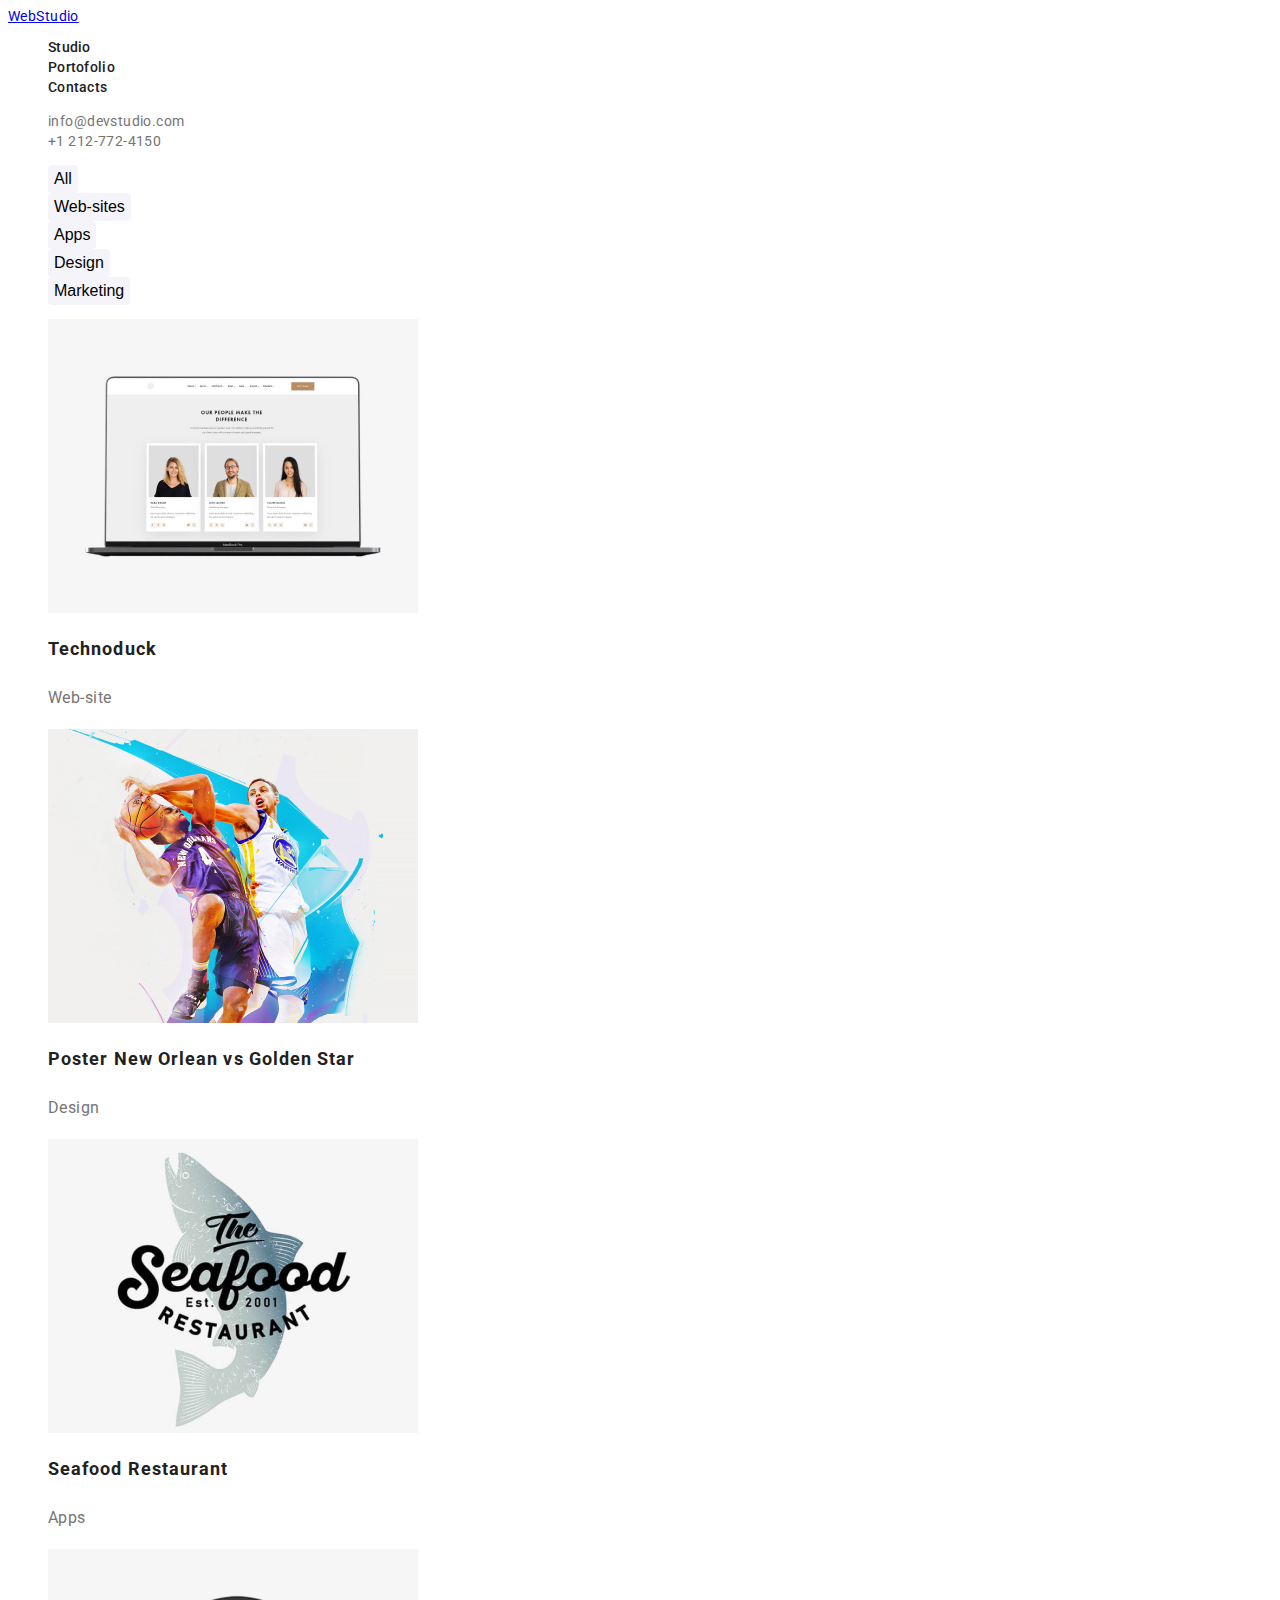
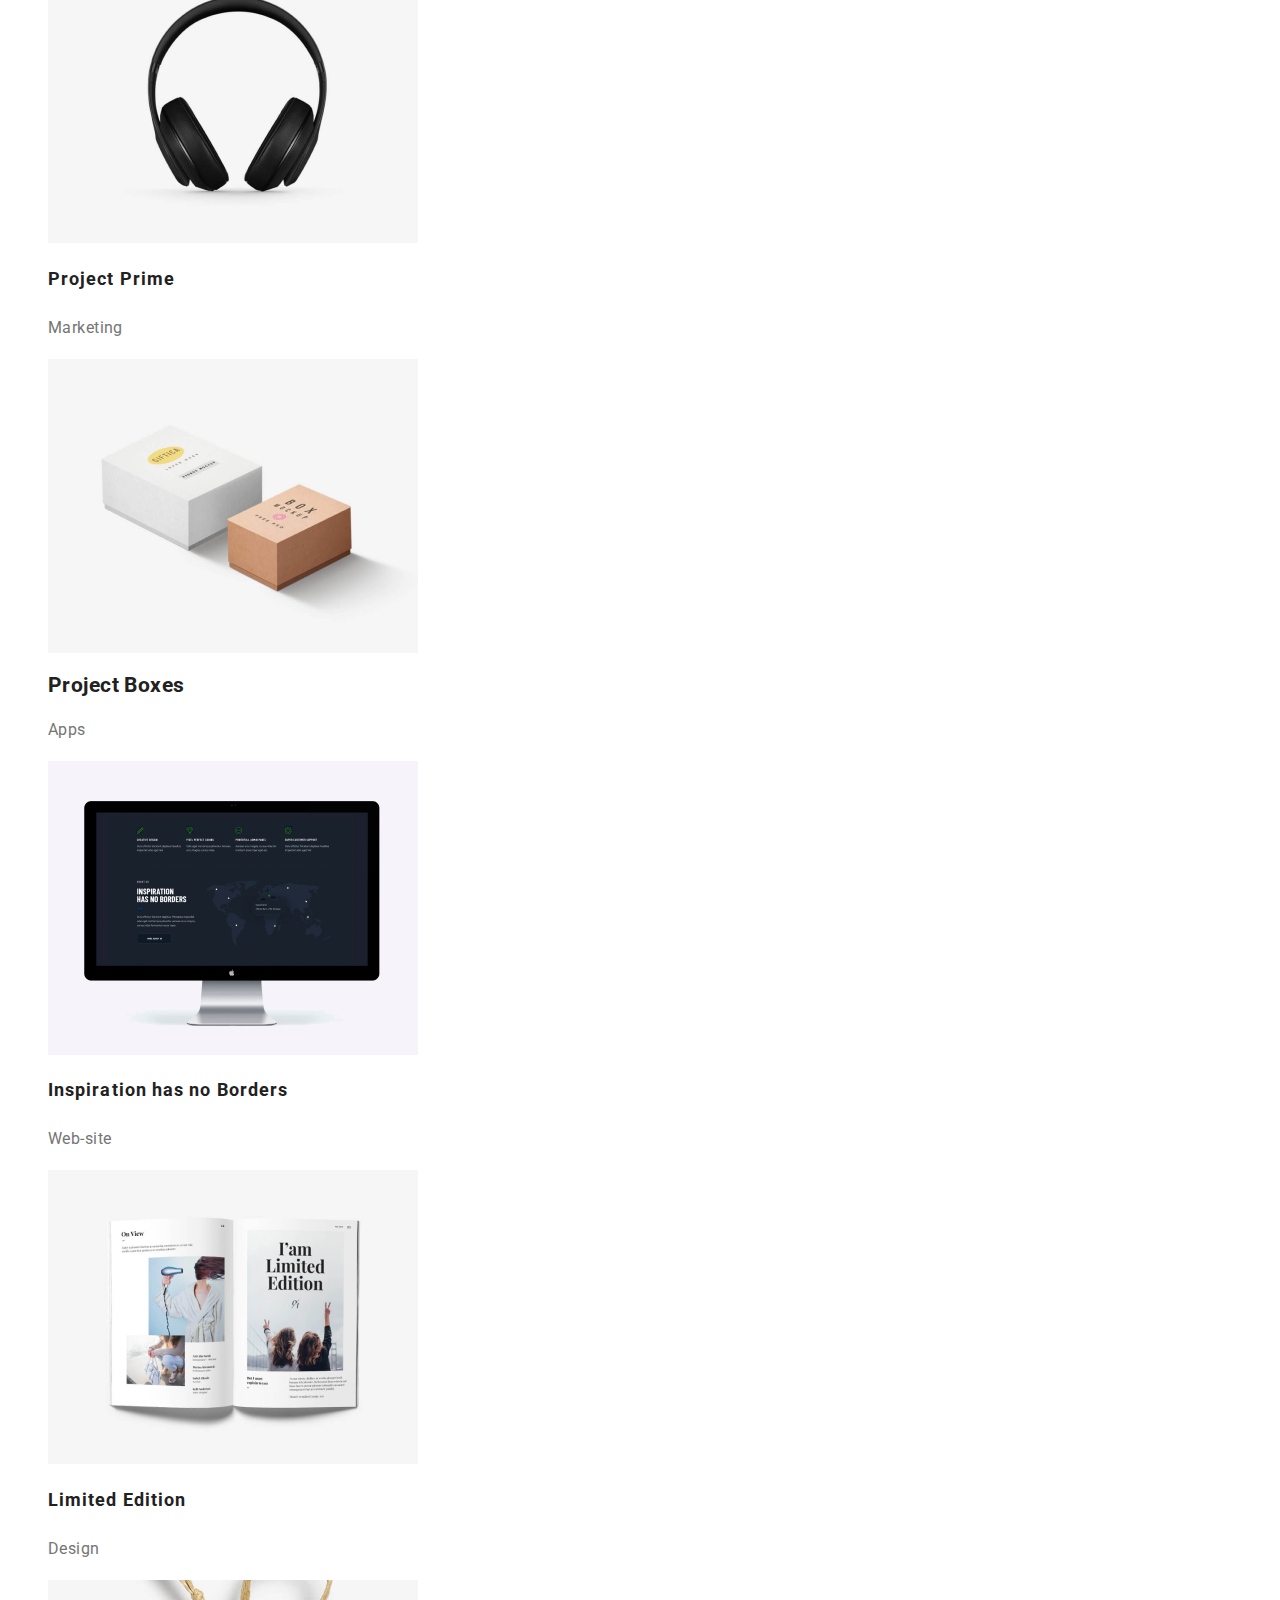
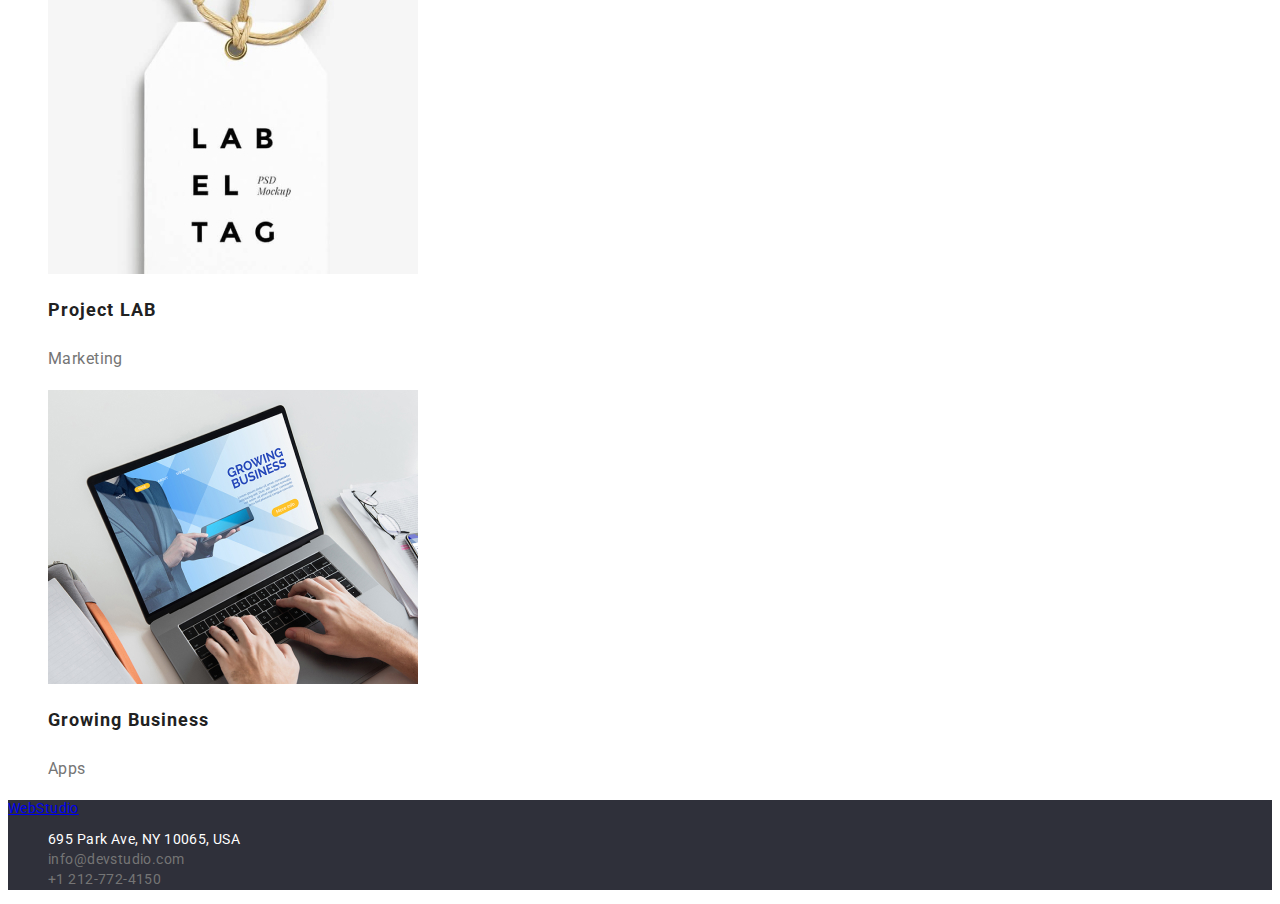
==== portfolio.html @ f55c1fd3 "First commit" ====
<!DOCTYPE html>
<html lang="en">
  <head>
    <meta charset="UTF-8" />
    <meta http-equiv="X-UA-Compatible" content="IE=edge" />
    <meta name="viewport" content="width=device-width, initial-scale=1.0" />
    <link rel="preconnect" href="https://fonts.googleapis.com">
    <link rel="preconnect" href="https://fonts.gstatic.com" crossorigin>
    <link href="https://fonts.googleapis.com/css2?family=Raleway:wght@700&family=Roboto:wght@400;500;700;900&display=swap" rel="stylesheet">
    <title>Portofolio</title>
    <link rel="stylesheet" href="/css/style.css" />
  </head>
  <body>
    <header>
      <a href="webstudio.com">WebStudio</a>
      <nav>
        <ul class="navigate-section">
          <li><a class="navigate-item" href="index.html">Studio</a></li>
          <li><a class="navigate-item" href="portfolio.html">Portofolio</a></li>
          <li><a class="navigate-item" href="#contact-section">Contacts</a></li>
        </ul>
      </nav>
      <ul  class= "contact-section">
        <li>
          <a class="contact-item" href="mailto:info@devstudio.com">info@devstudio.com</a>
        </li>
        <li>
          <a class="contact-item" href="tel:+12127724150">+1 212-772-4150</a>
        </li>
      </ul>
    </header>
    <main>
      <section>
        <ul class="button-section">
          <li><button class="button-item" type="button">All</button></li>
          <li><button class="button-item" type="button">Web-sites</button></li>
          <li><button class="button-item" type="button">Apps</button></li>
          <li><button class="button-item" type="button">Design</button></li>
          <li><button class="button-item" type="button">Marketing</button></li>
        </ul>
      </section>
      <section>
        <ul class="portofolio-list">
          <li>
            <img width="370" src="/images/portofolio-img1.jpg" lt="Web-site1"/>
            <h2 class="project-title">Technoduck</h2>
            <h3 class="project-type">Web-site</h3>
          </li>
          <li>
            <img width="370" src="/images/portofolio-img2.jpg" alt="Design1" />
            <h2 class="project-title">Poster New Orlean vs Golden Star</h2>
            <h3 class="project-type">Design</h3>
          </li>
          <li>
            <img width="370" src="/images/portofolio-img3.jpg" alt="Apps1" />
            <h2 class="project-title">Seafood Restaurant</h2>
            <h3 class="project-type">Apps</h3>
          </li>
          <li>
            <img width="370" src="/images/portofolio-img4.jpg"alt="Marketing1" />
            <h2 class="project-title">Project Prime</h2>
            <h3 class="project-type">Marketing</h3>
          </li>
          <li>
            <img width="370" src="/images/portofolio-img5.jpg" alt="Apps2" />
            <h2>Project Boxes</h2>
            <h3 class="project-type">Apps</h3>
          </li>
          <li>
            <img width="370" src="/images/portofolio-img6.jpg" alt="Web-site2" />
            <h2 class="project-title">Inspiration has no Borders</h2>
            <h3 class="project-type">Web-site</h3>
          </li>
          <li>
            <img width="370" src="/images/portofolio-img7.jpg" alt="Design2" />
            <h2 class="project-title">Limited Edition</h2>
            <h3 class="project-type">Design</h3>
          </li>
          <li>
            <img width="370" src="/images/portofolio-img8.jpg" alt="Marketing2" />
            <h2 class="project-title">Project LAB</h2>
            <h3 class="project-type">Marketing</h3>
          </li>
          <li>
            <img width="370" src="/images/portofolio-img9.jpg" alt="Apps3" />
            <h2 class="project-title">Growing Business</h2>
            <h3 class="project-type">Apps</h3>
          </li>
        </ul>
      </section>
    </main>
    <footer class="footer-section">
      <a href="webstudio.com">WebStudio</a>
      <address class="address-section">
        <ul class="contact-section">
          <li>695 Park Ave, NY 10065, USA</li>
          <li>
           <a class="contact-item" href="mailto:info@devstudio.com">info@devstudio.com</a>
        </li>
        <li>
          <a class="contact-item" href="tel:+12127724150">+1 212-772-4150</a>
        </li>
        </ul>
      </address>
    </footer>
  </body>
</html>
---- css/style.css ----
body {
  font-family: "Roboto", sans-serif;
  font-weight: 400;
  font-size: 14px;
  letter-spacing: 0.03em;
  background: #ffffff;
  color: #212121;
}

.button-item {
  font-weight: 500;
  font-size: 16px;
  line-height: 1.625;
  background-color: #f5f4fa;
  border-radius: 4px;
  text-decoration: none;
  text-align: center;
  border: none;
}

.button-item:hover,
.button-item:focus {
  background: #2196f3;
  color: #ffffff;
  cursor: pointer;
}

.contact-item {
  font-size: 14px;
  line-height: 1.42;
  color: #757575;
  text-decoration: none;
}

.navigate-item:hover,
.navigate-item:focus,
.contact-item:hover,
.contact-item:focus {
  color: #2196f3;
}

.navigate-item,
.navigate-item:active {
  font-size: 14px;
  font-weight: 500;
  line-height: 1.42;
  letter-spacing: 0.02em;
  text-decoration: none;
  color: #212121;
}

.portofolio-list,
.our-team-image,
.what-we-do-list,
.our-service-list,
.button-section,
.contact-section,
.navigate-section {
  list-style: none;
}

.address-section {
  line-height: 1.42;
  color: #FFFFFF;
  font-style: normal;   
}

.footer-section,
.first-section {
  background: #2F303A;
}

.main-title {
  font-weight: 900;
  font-size: 44px;
  line-height: 1.36;
  letter-spacing: 0.06em;
  color: #FFFFFF;
  text-align: center;
  padding: 25%;
}

 .our-service {
  font-weight: 700;
  font-size: 14px;
  line-height: 1.42;
 }

.about-us {
  line-height: 1.71;
  color: #757575;
}

.what-we-do-section,
.our-team-section {
  font-weight: 700;
  font-size: 36px;
  line-height: 1.16;
  text-align: center;
}

.our-team-member {
  font-weight: 500;
  font-size: 16px;
  line-height: 1.18;
  text-align: center;
}

.our-team-specialist {
  font-weight: 400;
  font-size: 16px;
  line-height: 1.18;
  text-align: center;
  color: #757575;
}

.project-title {
  font-weight: 700;
  font-size: 18px;
  line-height: 2;
  letter-spacing: 0.06em;
}

.project-type{
  font-weight: 400;
  font-size: 16px;
  line-height: 1.87;
  color: #757575;
}
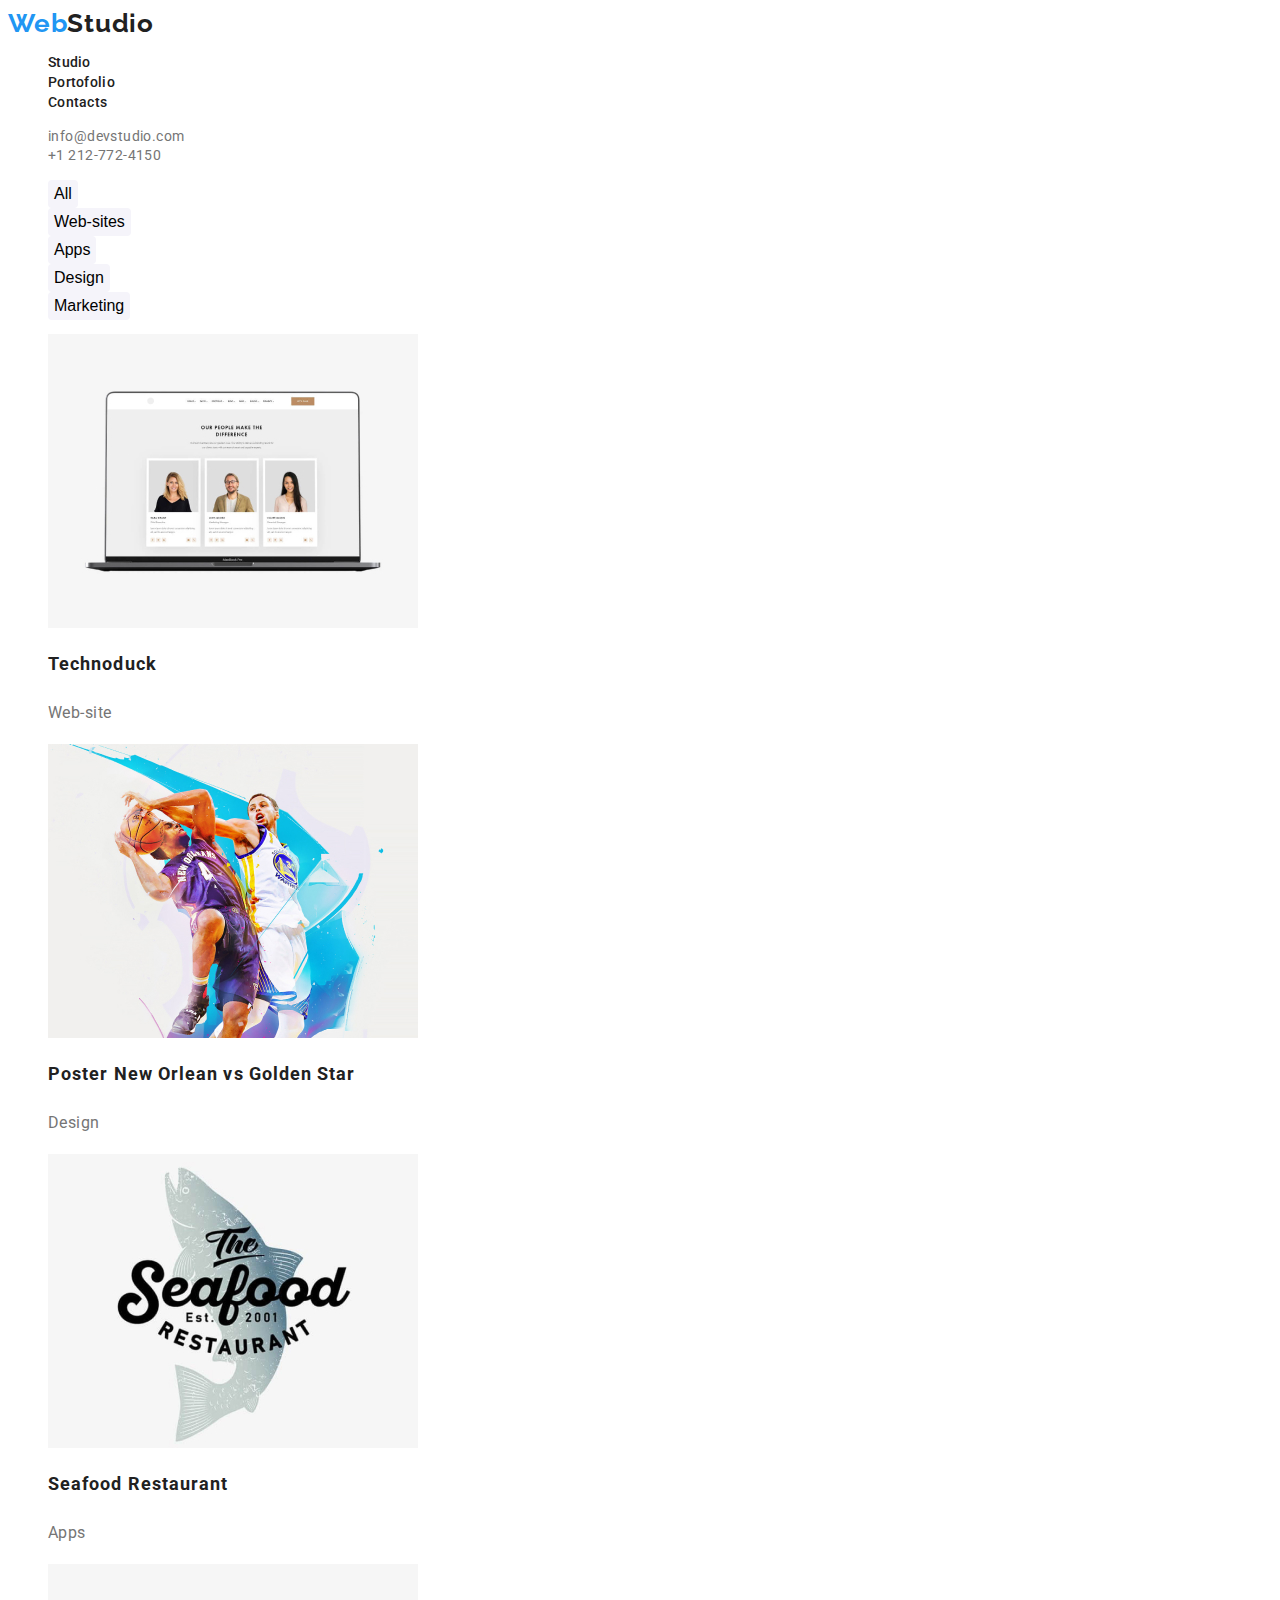
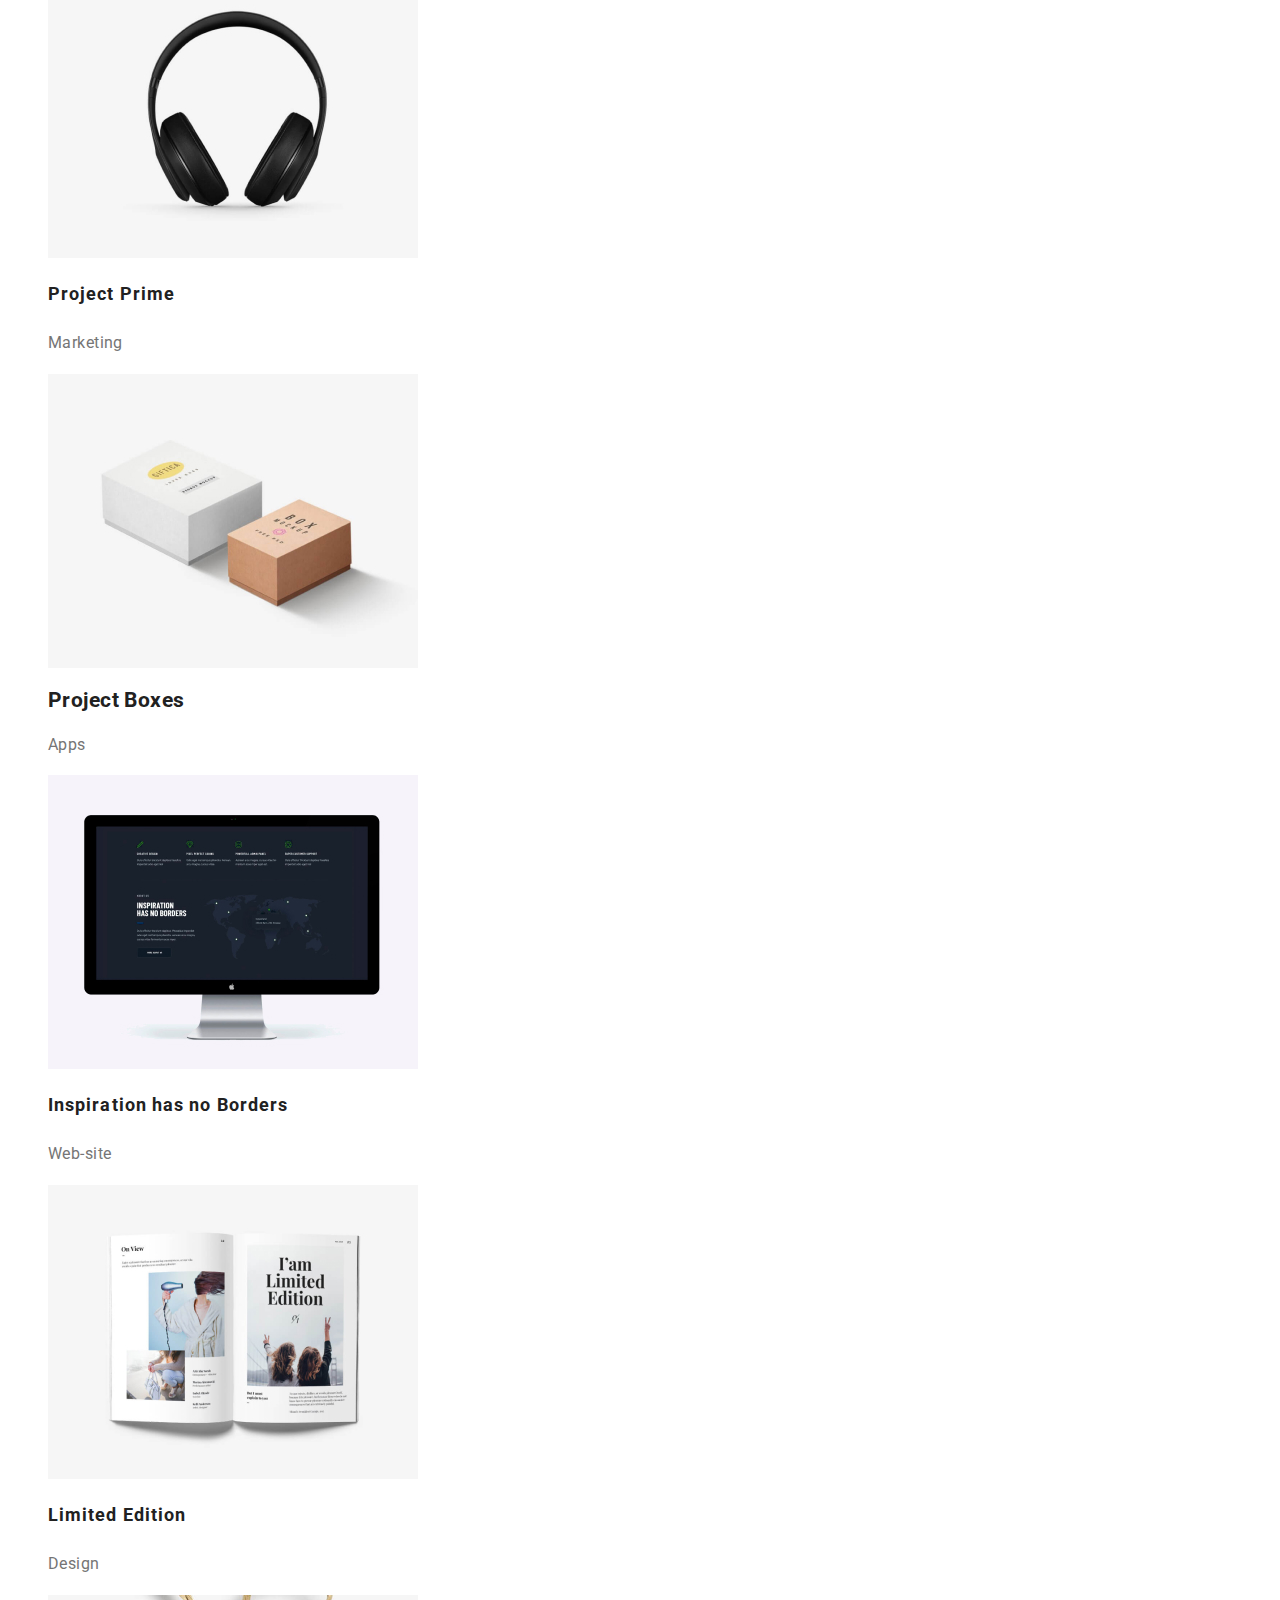
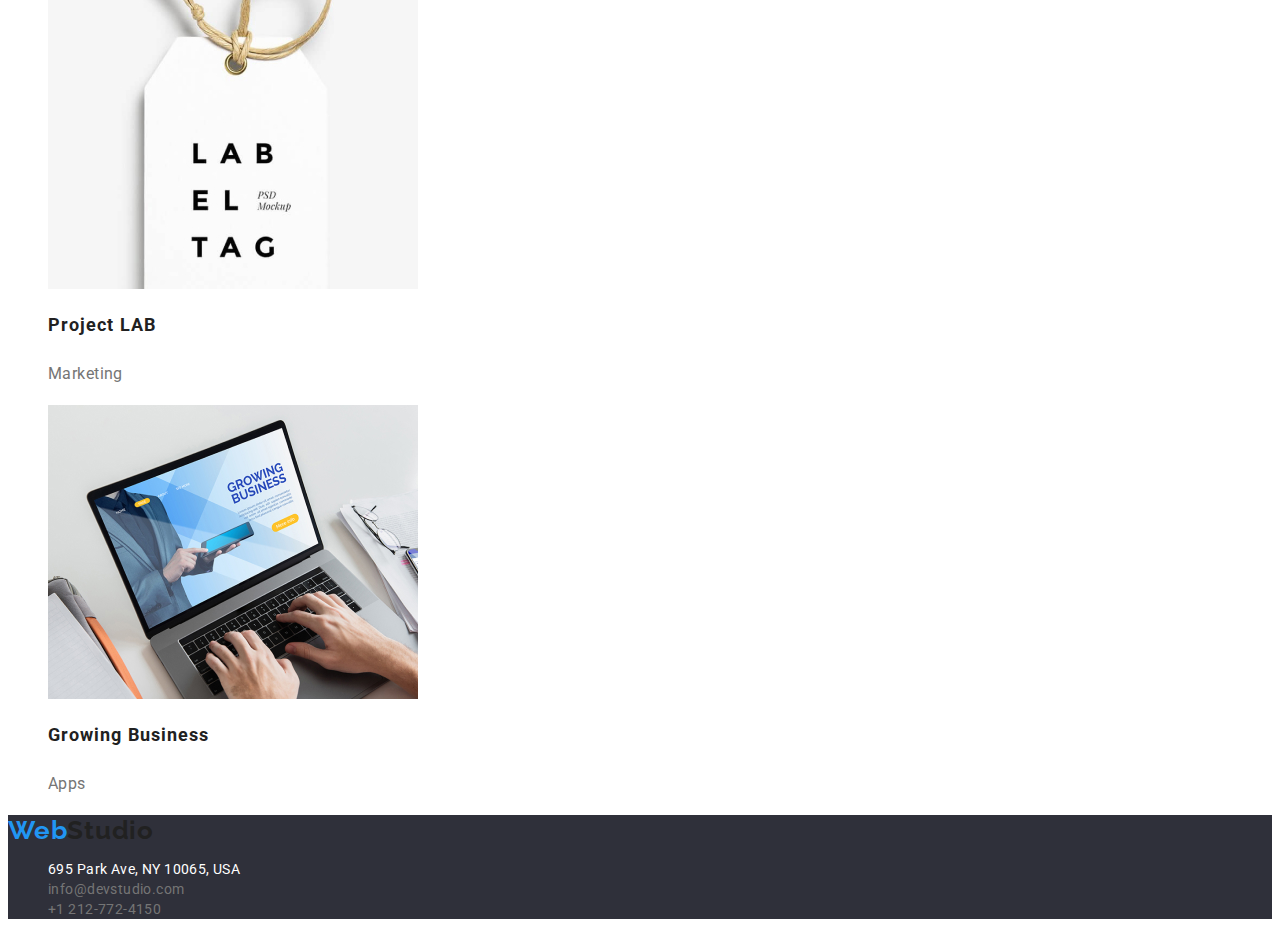
==== commit dcfab18e: "5th commit" ====
--- a/portfolio.html
+++ b/portfolio.html
@@ -8,16 +8,16 @@
     <link rel="preconnect" href="https://fonts.gstatic.com" crossorigin>
     <link href="https://fonts.googleapis.com/css2?family=Raleway:wght@700&family=Roboto:wght@400;500;700;900&display=swap" rel="stylesheet">
     <title>Portofolio</title>
-    <link rel="stylesheet" href="/css/style.css" />
+    <link rel="stylesheet" href="css/style.css" />
   </head>
   <body>
     <header>
-      <a href="webstudio.com">WebStudio</a>
+      <a class="logo" href="webstudio.com"><span class="logo-color">Web</span>Studio</a>
       <nav>
         <ul class="navigate-section">
           <li><a class="navigate-item" href="index.html">Studio</a></li>
           <li><a class="navigate-item" href="portfolio.html">Portofolio</a></li>
-          <li><a class="navigate-item" href="#contact-section">Contacts</a></li>
+          <li><a class="navigate-item" href="#">Contacts</a></li>
         </ul>
       </nav>
       <ul  class= "contact-section">
@@ -42,47 +42,47 @@
       <section>
         <ul class="portofolio-list">
           <li>
-            <img width="370" src="/images/portofolio-img1.jpg" lt="Web-site1"/>
+            <img width="370" src="images/portofolio-img1.jpg" alt="Web-site1"/>
             <h2 class="project-title">Technoduck</h2>
             <h3 class="project-type">Web-site</h3>
           </li>
           <li>
-            <img width="370" src="/images/portofolio-img2.jpg" alt="Design1" />
+            <img width="370" src="images/portofolio-img2.jpg" alt="Design1" />
             <h2 class="project-title">Poster New Orlean vs Golden Star</h2>
             <h3 class="project-type">Design</h3>
           </li>
           <li>
-            <img width="370" src="/images/portofolio-img3.jpg" alt="Apps1" />
+            <img width="370" src="images/portofolio-img3.jpg" alt="Apps1" />
             <h2 class="project-title">Seafood Restaurant</h2>
             <h3 class="project-type">Apps</h3>
           </li>
           <li>
-            <img width="370" src="/images/portofolio-img4.jpg"alt="Marketing1" />
+            <img width="370" src="images/portofolio-img4.jpg" alt="Marketing1" />
             <h2 class="project-title">Project Prime</h2>
             <h3 class="project-type">Marketing</h3>
           </li>
           <li>
-            <img width="370" src="/images/portofolio-img5.jpg" alt="Apps2" />
+            <img width="370" src="images/portofolio-img5.jpg" alt="Apps2" />
             <h2>Project Boxes</h2>
             <h3 class="project-type">Apps</h3>
           </li>
           <li>
-            <img width="370" src="/images/portofolio-img6.jpg" alt="Web-site2" />
+            <img width="370" src="images/portofolio-img6.jpg" alt="Web-site2" />
             <h2 class="project-title">Inspiration has no Borders</h2>
             <h3 class="project-type">Web-site</h3>
           </li>
           <li>
-            <img width="370" src="/images/portofolio-img7.jpg" alt="Design2" />
+            <img width="370" src="images/portofolio-img7.jpg" alt="Design2" />
             <h2 class="project-title">Limited Edition</h2>
             <h3 class="project-type">Design</h3>
           </li>
           <li>
-            <img width="370" src="/images/portofolio-img8.jpg" alt="Marketing2" />
+            <img width="370" src="images/portofolio-img8.jpg" alt="Marketing2" />
             <h2 class="project-title">Project LAB</h2>
             <h3 class="project-type">Marketing</h3>
           </li>
           <li>
-            <img width="370" src="/images/portofolio-img9.jpg" alt="Apps3" />
+            <img width="370" src="images/portofolio-img9.jpg" alt="Apps3" />
             <h2 class="project-title">Growing Business</h2>
             <h3 class="project-type">Apps</h3>
           </li>
@@ -90,7 +90,7 @@
       </section>
     </main>
     <footer class="footer-section">
-      <a href="webstudio.com">WebStudio</a>
+      <a class="logo" href="webstudio.com"><span class="logo-color">Web</span>Studio</a>
       <address class="address-section">
         <ul class="contact-section">
           <li>695 Park Ave, NY 10065, USA</li>
--- a/css/style.css
+++ b/css/style.css
@@ -5,6 +5,20 @@
   letter-spacing: 0.03em;
   background: #ffffff;
   color: #212121;
+}
+
+.logo {
+  font-family: 'Raleway';
+  color: #212121;
+  font-weight: 700;
+  font-size: 26px;
+  line-height: 1.19;
+  letter-spacing: 0.03em;
+  text-decoration: none;
+}
+
+.logo-color {
+  color: #2196f3;
 }
 
 .button-item {
@@ -23,6 +37,10 @@
   background: #2196f3;
   color: #ffffff;
   cursor: pointer;
+  box-shadow: 
+    0px 3px 1px rgba(0, 0, 0, 0.1),
+    0px 1px 2px rgba(0, 0, 0, 0.08), 
+    0px 2px 2px rgba(0, 0, 0, 0.12)
 }
 
 .contact-item {
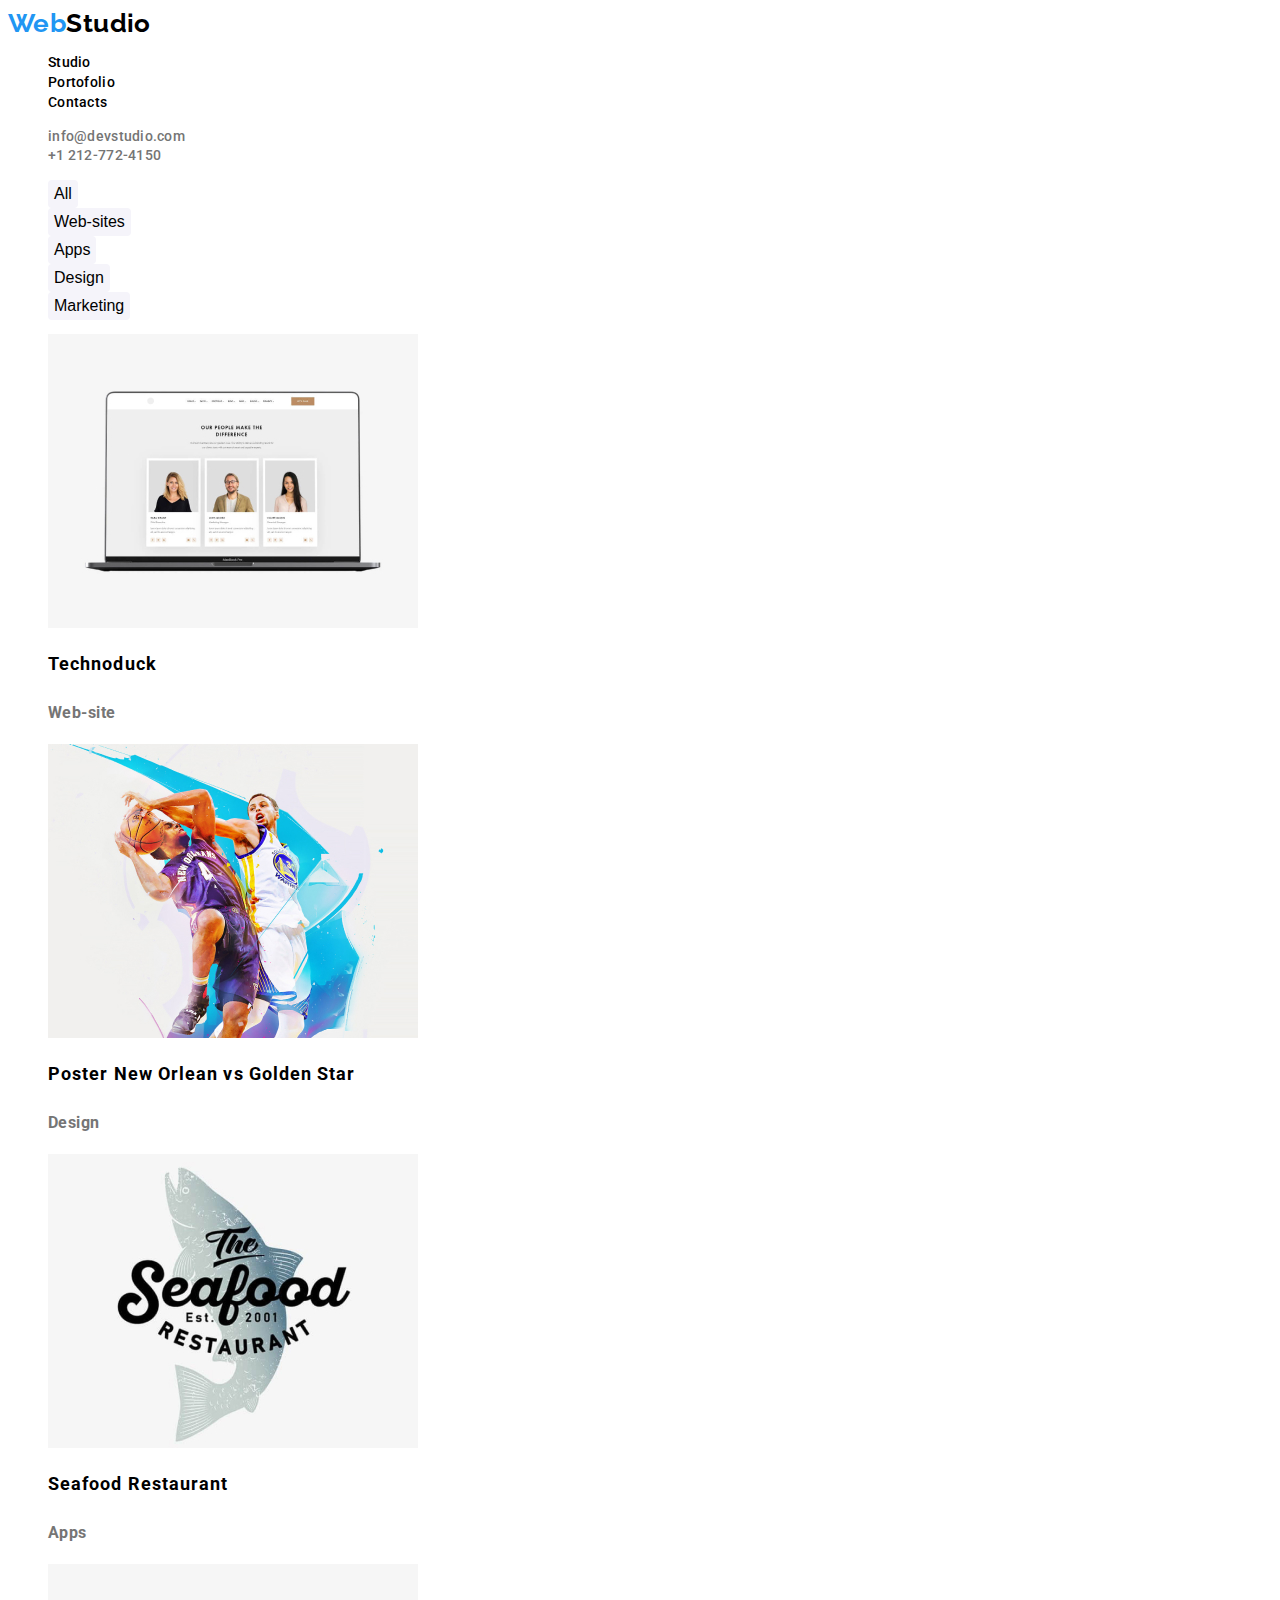
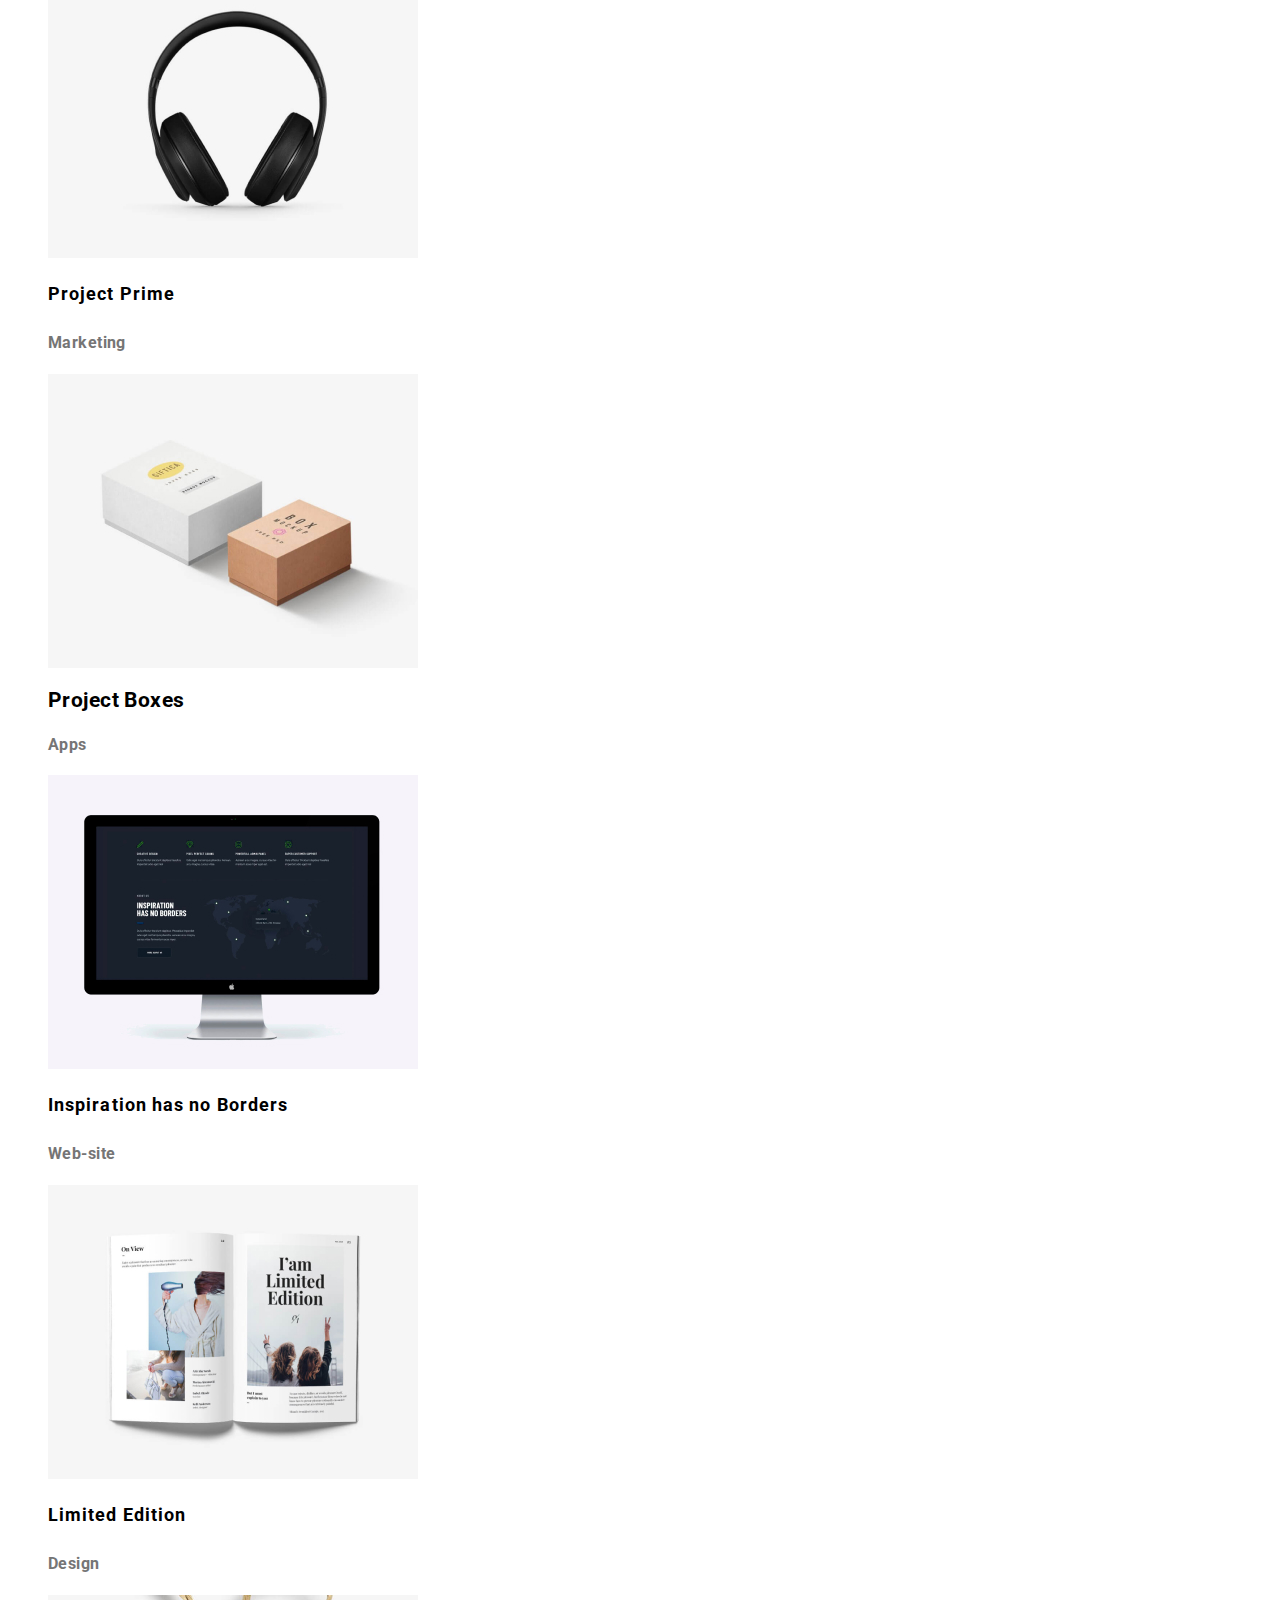
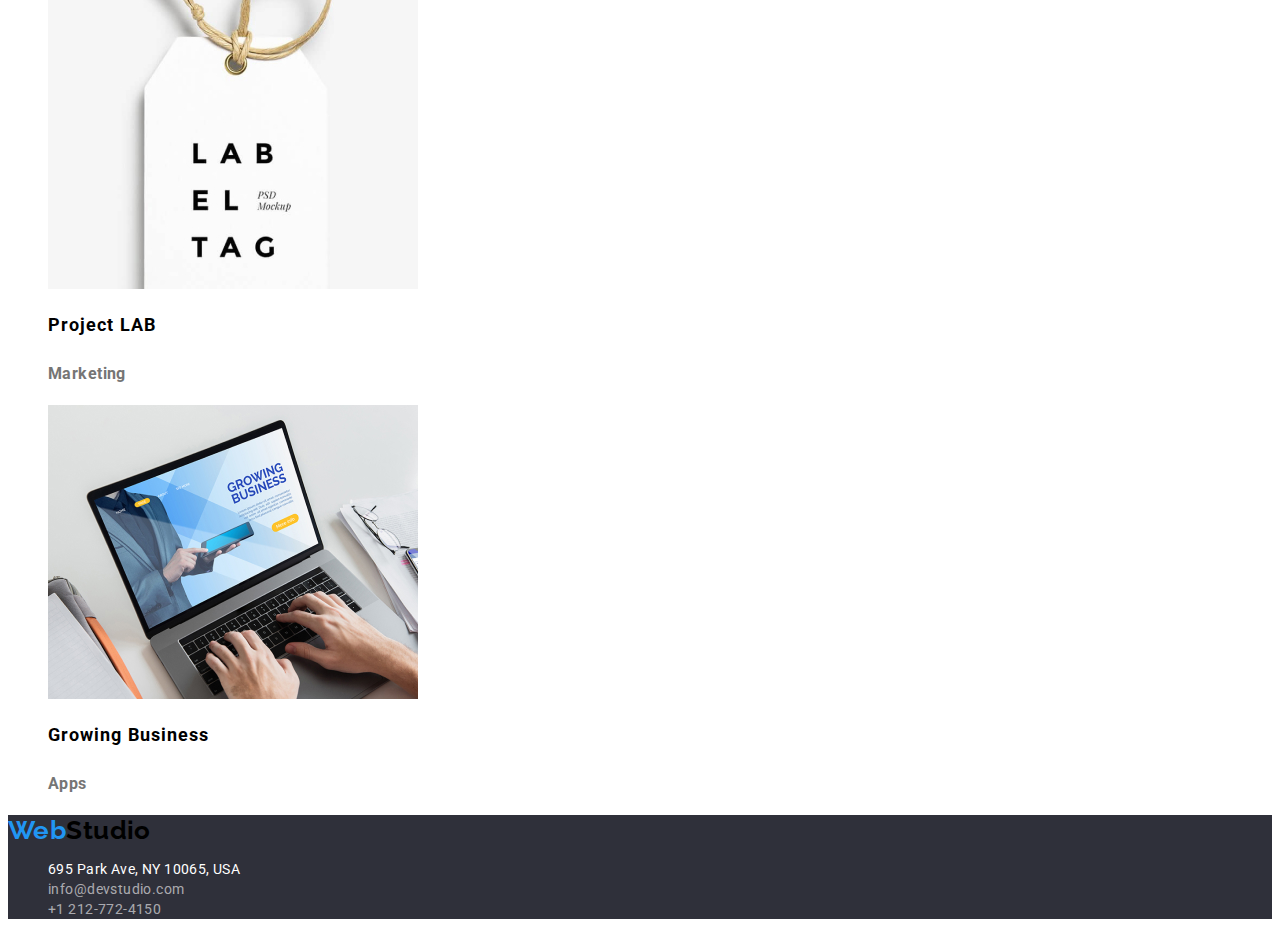
==== commit 2b8ffbd9: "6th commit" ====
--- a/portfolio.html
+++ b/portfolio.html
@@ -38,8 +38,6 @@
           <li><button class="button-item" type="button">Design</button></li>
           <li><button class="button-item" type="button">Marketing</button></li>
         </ul>
-      </section>
-      <section>
         <ul class="portofolio-list">
           <li>
             <img width="370" src="images/portofolio-img1.jpg" alt="Web-site1"/>
@@ -95,10 +93,10 @@
         <ul class="contact-section">
           <li>695 Park Ave, NY 10065, USA</li>
           <li>
-           <a class="contact-item" href="mailto:info@devstudio.com">info@devstudio.com</a>
+           <a class="contact-item-footer" href="mailto:info@devstudio.com">info@devstudio.com</a>
         </li>
         <li>
-          <a class="contact-item" href="tel:+12127724150">+1 212-772-4150</a>
+          <a class="contact-item-footer" href="tel:+12127724150">+1 212-772-4150</a>
         </li>
         </ul>
       </address>
--- a/css/style.css
+++ b/css/style.css
@@ -1,24 +1,38 @@
+:root {
+  --white: #ffffff;
+  --black: #000000;
+  --blue: #2196f3;
+  --medium-grey: #757575;
+  --dark-grey: #2F303A;
+  --font-family: "Roboto", sans-serif;
+  --font-weight: 400;
+  --font-size: 14px;
+  --letter-spacing: 0.03em;
+}
+
 body {
-  font-family: "Roboto", sans-serif;
-  font-weight: 400;
-  font-size: 14px;
-  letter-spacing: 0.03em;
-  background: #ffffff;
-  color: #212121;
+  font-family: var(--font-family);
+  font-weight: var(--font-weight);
+  font-size: var(--font-size);
+  letter-spacing: var(--letter-spacing);
+  background: var(--white);
+  color: var(--black);
+  font-style: normal;
 }
+
+
 
 .logo {
   font-family: 'Raleway';
-  color: #212121;
+  color: var(--black);
   font-weight: 700;
   font-size: 26px;
   line-height: 1.19;
-  letter-spacing: 0.03em;
   text-decoration: none;
 }
 
 .logo-color {
-  color: #2196f3;
+  color: var(--blue);
 }
 
 .button-item {
@@ -34,37 +48,44 @@
 
 .button-item:hover,
 .button-item:focus {
-  background: #2196f3;
-  color: #ffffff;
+  background: var(--blue);
+  color: var(--white);
   cursor: pointer;
   box-shadow: 
     0px 3px 1px rgba(0, 0, 0, 0.1),
     0px 1px 2px rgba(0, 0, 0, 0.08), 
-    0px 2px 2px rgba(0, 0, 0, 0.12)
+    0px 2px 2px rgba(0, 0, 0, 0.12);
 }
 
 .contact-item {
-  font-size: 14px;
+  font-weight: 500;
   line-height: 1.42;
-  color: #757575;
+  letter-spacing: 0.02em;
+  color: var(--medium-grey);
   text-decoration: none;
 }
 
+.contact-item-footer {
+  line-height: 1.14;
+  text-decoration: none;
+  color: rgba(255, 255, 255, 0.6);
+}
+
+.contact-item-footer:hover,
 .navigate-item:hover,
 .navigate-item:focus,
 .contact-item:hover,
 .contact-item:focus {
-  color: #2196f3;
+  color: var(--blue);
 }
 
 .navigate-item,
 .navigate-item:active {
-  font-size: 14px;
   font-weight: 500;
   line-height: 1.42;
   letter-spacing: 0.02em;
   text-decoration: none;
-  color: #212121;
+  color: var(--black);
 }
 
 .portofolio-list,
@@ -79,13 +100,13 @@
 
 .address-section {
   line-height: 1.42;
-  color: #FFFFFF;
+  color: var(--white);
   font-style: normal;   
 }
 
 .footer-section,
 .first-section {
-  background: #2F303A;
+  background: var(--dark-grey);
 }
 
 .main-title {
@@ -93,20 +114,19 @@
   font-size: 44px;
   line-height: 1.36;
   letter-spacing: 0.06em;
-  color: #FFFFFF;
+  color: var(--white);
   text-align: center;
   padding: 25%;
 }
 
  .our-service {
   font-weight: 700;
-  font-size: 14px;
   line-height: 1.42;
  }
 
 .about-us {
   line-height: 1.71;
-  color: #757575;
+  color: var(--medium-grey);
 }
 
 .what-we-do-section,
@@ -117,6 +137,10 @@
   text-align: center;
 }
 
+.last-section {
+  background: #F5F4FA;
+}
+
 .our-team-member {
   font-weight: 500;
   font-size: 16px;
@@ -125,11 +149,11 @@
 }
 
 .our-team-specialist {
-  font-weight: 400;
   font-size: 16px;
   line-height: 1.18;
+  font-weight: inherit;
   text-align: center;
-  color: #757575;
+  color: var(--medium-grey);
 }
 
 .project-title {
@@ -140,8 +164,7 @@
 }
 
 .project-type{
-  font-weight: 400;
   font-size: 16px;
   line-height: 1.87;
-  color: #757575;
+  color: var(--medium-grey);
 }